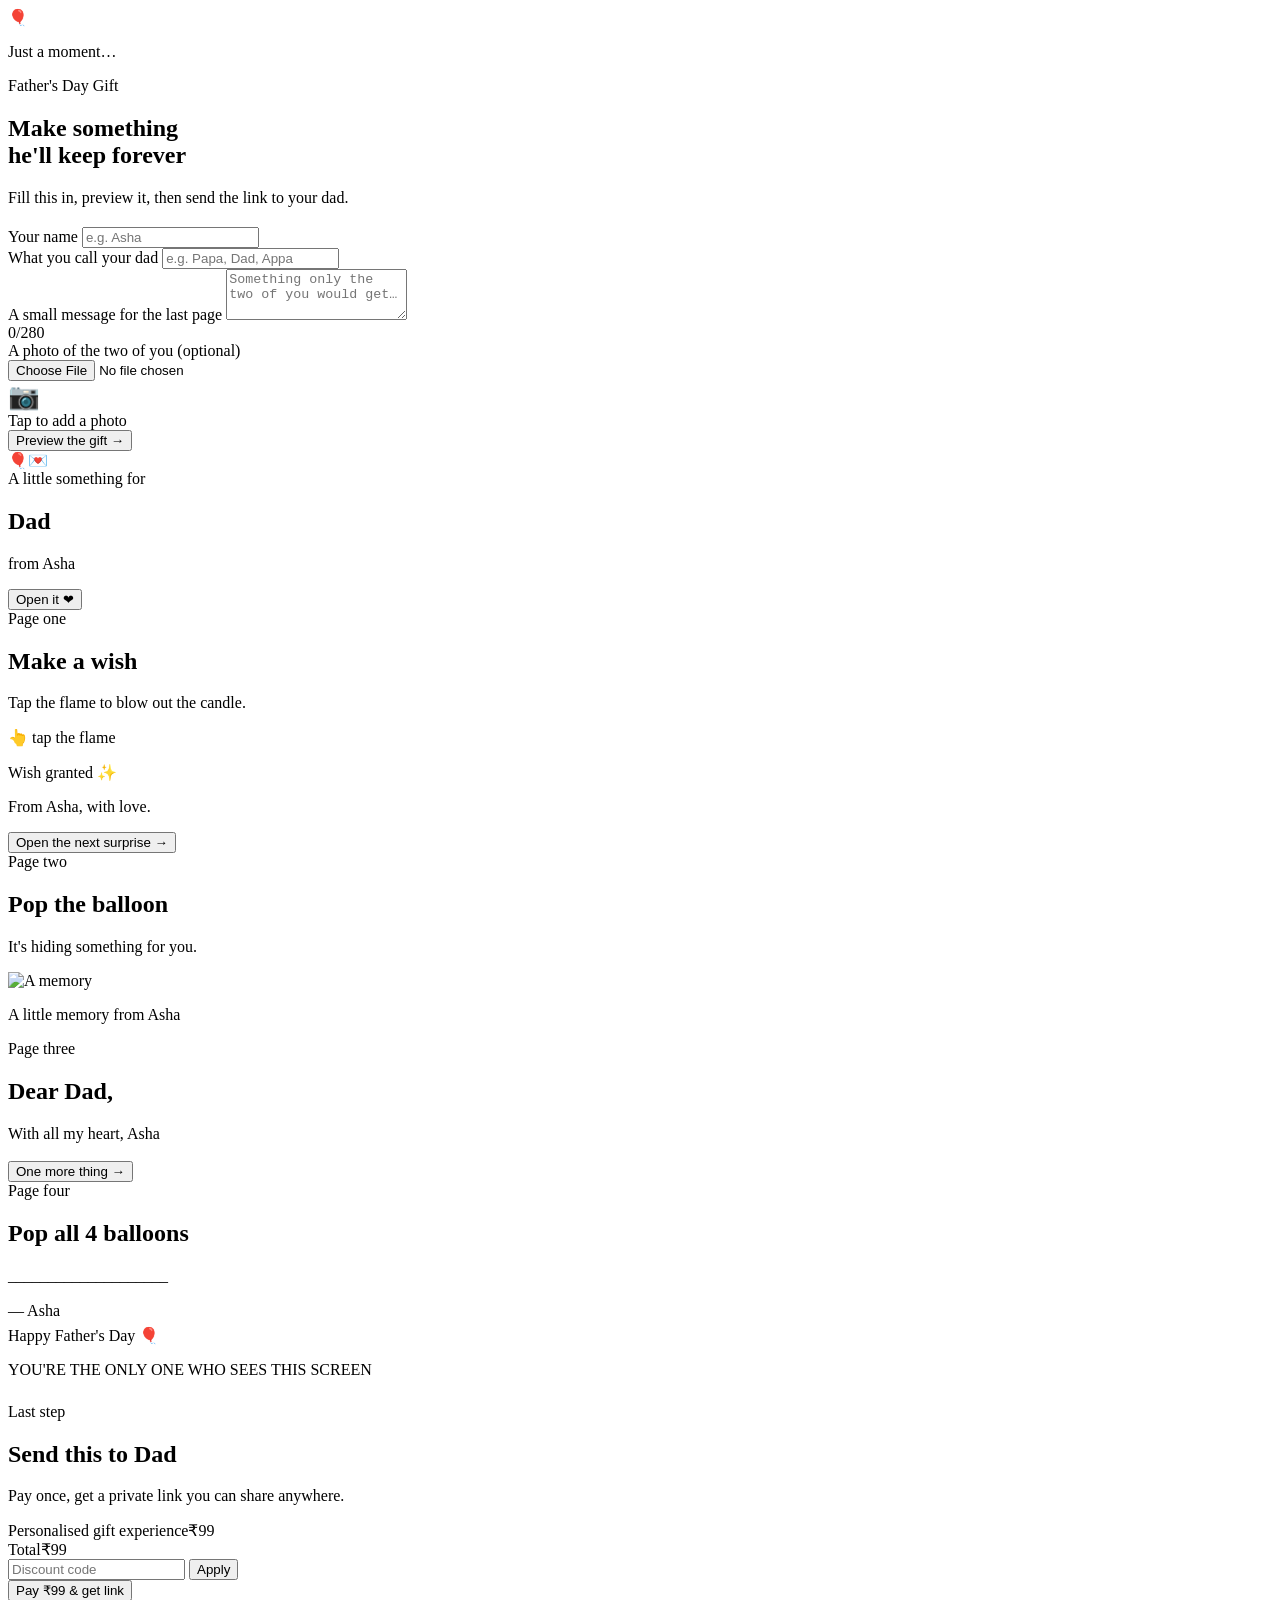
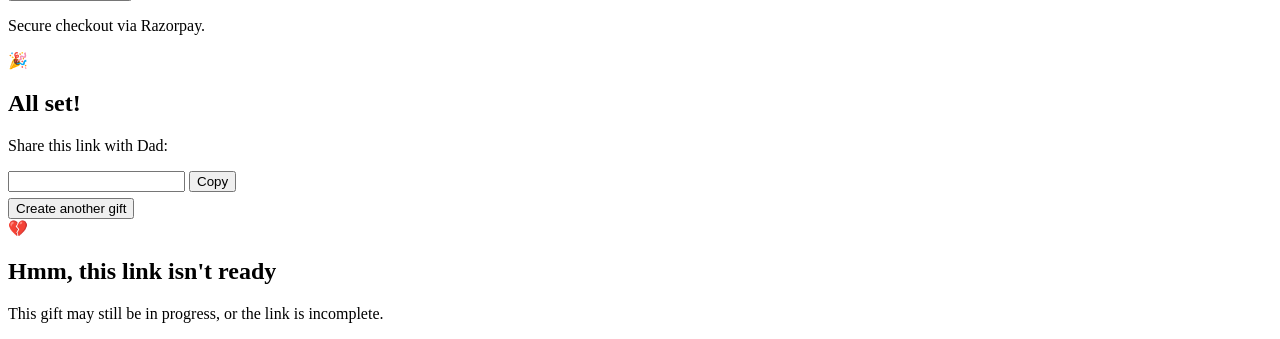
==== index.html @ 9ce72f98 "hm" ====
<!DOCTYPE html>
<html lang="en">
<head>
<meta charset="UTF-8">
<meta name="viewport" content="width=device-width, initial-scale=1.0, viewport-fit=cover">
<title>A Father's Day Gift</title>
<link rel="preconnect" href="https://fonts.googleapis.com">
<link href="https://fonts.googleapis.com/css2?family=Fraunces:opsz,wght@9..144,500;9..144,600&family=Quicksand:wght@500;600;700&family=Caveat:wght@600;700&display=swap" rel="stylesheet">
<link rel="stylesheet" href="style.css">
</head>
<body>

<div class="petal-field" id="petalField"></div>

<div class="app-shell" id="appShell">

  <!-- progress dots (hidden on form / payment / success) -->
  <div class="progress" id="progressDots" style="display:none;">
    <div class="dot" data-step="1"></div>
    <div class="dot" data-step="2"></div>
    <div class="dot" data-step="3"></div>
    <div class="dot" data-step="4"></div>
  </div>

  <!-- ============ SCREEN: loading ============ -->
  <section class="screen active" id="screen-loading">
    <div class="intro-card">
      <div class="heart">🎈</div>
      <p class="muted">Just a moment…</p>
    </div>
  </section>

  <!-- ============ SCREEN: create form (sender) ============ -->
  <section class="screen" id="screen-form">
    <div class="eyebrow">Father's Day Gift</div>
    <h1>Make something<br>he'll keep forever</h1>
    <p class="muted" style="margin-bottom:20px;">Fill this in, preview it, then send the link to your dad.</p>

    <div class="field">
      <label for="inputSender">Your name</label>
      <input type="text" id="inputSender" maxlength="40" placeholder="e.g. Asha">
    </div>

    <div class="field">
      <label for="inputDad">What you call your dad</label>
      <input type="text" id="inputDad" maxlength="40" placeholder="e.g. Papa, Dad, Appa">
    </div>

    <div class="field">
      <label for="inputMessage">A small message for the last page</label>
      <textarea id="inputMessage" rows="3" maxlength="280" placeholder="Something only the two of you would get…"></textarea>
      <div class="char-count"><span id="msgCount">0</span>/280</div>
    </div>

    <div class="field">
      <label>A photo of the two of you <span class="muted" style="font-weight:500;">(optional)</span></label>
      <div class="photo-upload" id="photoUpload">
        <input type="file" id="inputPhoto" accept="image/*">
        <div id="photoPlaceholder">
          <div style="font-size:1.6rem;">📷</div>
          <div class="hint">Tap to add a photo</div>
        </div>
        <img id="photoPreviewImg" style="display:none;">
      </div>
    </div>

    <div class="spacer"></div>
    <div id="formError" class="discount-msg err"></div>
    <button class="btn btn-primary btn-block" id="btnGoPreview">Preview the gift →</button>
  </section>

  <!-- ============ SCREEN: intro gate (preview + recipient) ============ -->
  <section class="screen" id="screen-intro">
    <div class="intro-card">
      <div class="heart">🎈💌</div>
      <div class="eyebrow">A little something for</div>
      <h1 id="introDadName">Dad</h1>
      <p class="script" id="introFromName">from Asha</p>
      <button class="btn btn-primary" id="btnOpenGift">Open it ❤</button>
    </div>
  </section>

  <!-- ============ SCREEN: page 1 — candle ============ -->
  <section class="screen" id="screen-p1">
    <div class="stage">
      <div class="eyebrow">Page one</div>
      <h2 id="p1Headline">Make a wish</h2>
      <p class="muted">Tap the flame to blow out the candle.</p>
      <div class="candle-wrap">
        <div class="smoke" id="candleSmoke"></div>
        <div class="flame" id="candleFlame"></div>
        <div class="wick"></div>
        <div class="candle-body"></div>
      </div>
      <p class="candle-tap-hint" id="candleHint">👆 tap the flame</p>
      <div class="wish-result" id="wishResult">
        <p class="script">Wish granted ✨</p>
        <p class="muted" id="wishFromLine">From Asha, with love.</p>
        <button class="btn btn-primary" id="btnToP2">Open the next surprise →</button>
      </div>
    </div>
  </section>

  <!-- ============ SCREEN: page 2 — one balloon + photo ============ -->
  <section class="screen" id="screen-p2">
    <div class="single-balloon-stage">
      <div class="eyebrow">Page two</div>
      <h2>Pop the balloon</h2>
      <p class="muted">It's hiding something for you.</p>
      <div id="p2BalloonHolder"></div>
      <div class="photo-reveal" id="p2PhotoReveal">
        <img id="p2PhotoImg" src="" alt="A memory">
      </div>
      <p class="photo-caption" id="p2Caption">A little memory from Asha</p>
      <button class="btn btn-primary" id="btnToP3" style="display:none;">Keep going →</button>
    </div>
  </section>

  <!-- ============ SCREEN: page 3 — letter ============ -->
  <section class="screen" id="screen-p3">
    <div class="eyebrow">Page three</div>
    <div class="letter-card">
      <h2 id="p3Greeting">Dear Dad,</h2>
      <p id="p3Body"></p>
      <div class="letter-signature" id="p3Signature">With all my heart, Asha</div>
    </div>
    <button class="btn btn-primary btn-block" id="btnToP4" style="margin-top:18px;">One more thing →</button>
  </section>

  <!-- ============ SCREEN: page 4 — 4 balloons + message ============ -->
  <section class="screen" id="screen-p4">
    <div class="eyebrow">Page four</div>
    <h2>Pop all 4 balloons</h2>
    <div class="word-bar" id="wordBar">
      <span class="blank">_____</span><span class="blank">_____</span><span class="blank">_____</span><span class="blank">_____</span>
    </div>
    <div class="balloon-grid" id="p4BalloonGrid"></div>
    <div class="final-message" id="p4FinalMessage">
      <p id="p4CustomText" style="font-size:1.05rem;"></p>
      <div class="letter-signature" id="p4Signature">— Asha</div>
      <p class="script" style="margin-top:6px;">Happy Father's Day 🎈</p>
    </div>
    <div class="spacer"></div>
    <button class="btn btn-primary btn-block" id="btnToPayment" style="display:none;">Continue to payment →</button>
    <button class="btn btn-ghost btn-block" id="btnReplay" style="display:none; margin-top:10px;">Replay from the start</button>
  </section>

  <!-- ============ SCREEN: payment (sender only) ============ -->
  <section class="screen" id="screen-payment">
    <div class="banner-preview">YOU'RE THE ONLY ONE WHO SEES THIS SCREEN</div>
    <div style="padding-top:24px;">
      <div class="eyebrow">Last step</div>
      <h2 id="paymentHeadline">Send this to Dad</h2>
      <p class="muted">Pay once, get a private link you can share anywhere.</p>

      <div class="summary-card">
        <div class="summary-row"><span>Personalised gift experience</span><span id="basePriceLabel">₹99</span></div>
        <div class="summary-row" id="discountSummaryRow" style="display:none;">
          <span id="discountLabel">Discount</span><span id="discountAmountLabel">−₹0</span>
        </div>
        <div class="summary-row total"><span>Total</span><span id="totalPriceLabel">₹99</span></div>

        <div class="discount-row">
          <input type="text" id="inputDiscount" placeholder="Discount code">
          <button class="btn btn-ghost" id="btnApplyDiscount">Apply</button>
        </div>
        <div class="discount-msg" id="discountMsg"></div>
      </div>

      <div id="paymentError" class="discount-msg err"></div>
      <button class="btn btn-primary btn-block" id="btnPay">Pay ₹99 &amp; get link</button>
      <p class="footer-note">Secure checkout via Razorpay.</p>
    </div>
  </section>

  <!-- ============ SCREEN: success (sender only) ============ -->
  <section class="screen" id="screen-success">
    <div class="intro-card">
      <div class="heart">🎉</div>
      <h2>All set!</h2>
      <p class="muted">Share this link with <span id="successDadName">Dad</span>:</p>
      <div class="link-box">
        <input type="text" id="giftLinkInput" readonly>
        <button class="btn btn-ghost" id="btnCopyLink">Copy</button>
      </div>
      <button class="btn btn-primary btn-block" id="btnShare" style="display:none;">Share link</button>
      <button class="btn btn-ghost" id="btnCreateAnother" style="margin-top:6px;">Create another gift</button>
    </div>
  </section>

  <!-- ============ SCREEN: error (bad/expired link) ============ -->
  <section class="screen" id="screen-error">
    <div class="intro-card">
      <div class="heart">💔</div>
      <h2>Hmm, this link isn't ready</h2>
      <p class="muted" id="errorDetail">This gift may still be in progress, or the link is incomplete.</p>
    </div>
  </section>

</div>

<script src="https://unpkg.com/@supabase/supabase-js@2/dist/umd/supabase.js"></script>
<script src="https://checkout.razorpay.com/v1/checkout.js"></script>
<script src="app.js"></script>
</body>
</html>
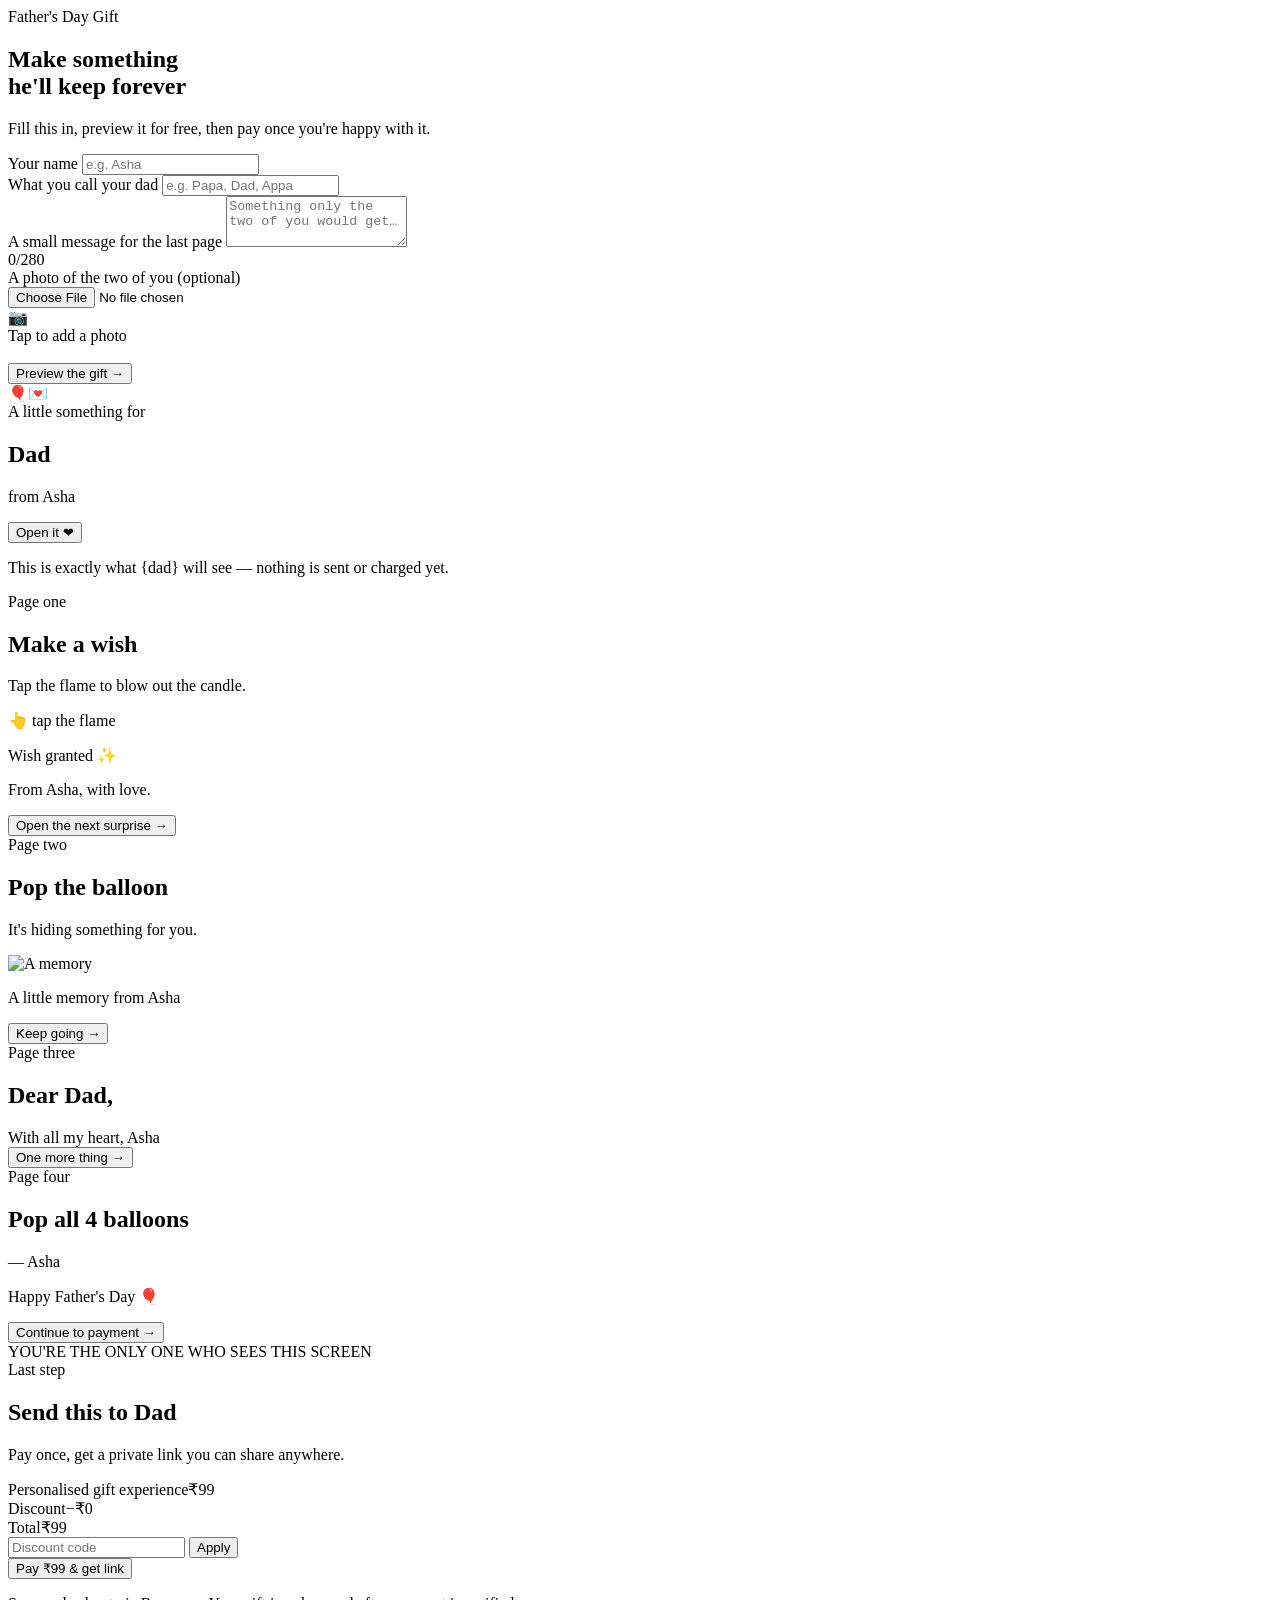
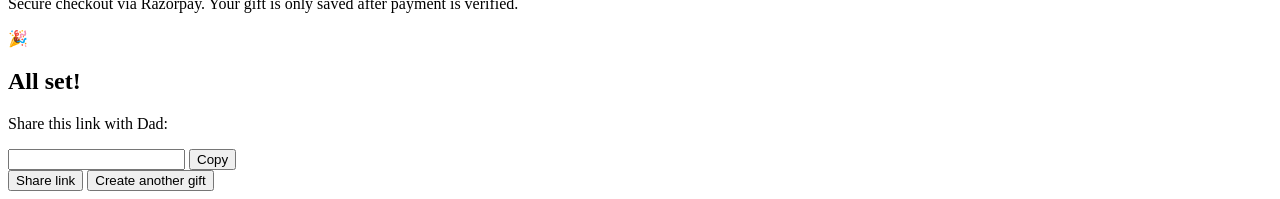
==== commit a6d5d210: "Update index.html" ====
--- a/index.html
+++ b/index.html
@@ -3,204 +3,636 @@
 <head>
 <meta charset="UTF-8">
 <meta name="viewport" content="width=device-width, initial-scale=1.0, viewport-fit=cover">
-<title>A Father's Day Gift</title>
+<title>Make a Father's Day Gift</title>
 <link rel="preconnect" href="https://fonts.googleapis.com">
 <link href="https://fonts.googleapis.com/css2?family=Fraunces:opsz,wght@9..144,500;9..144,600&family=Quicksand:wght@500;600;700&family=Caveat:wght@600;700&display=swap" rel="stylesheet">
-<link rel="stylesheet" href="style.css">
+<script src="https://cdn.tailwindcss.com"></script>
+<script>
+  tailwind.config = {
+    theme: {
+      extend: {
+        colors: {
+          cream: '#FBF3EE',
+          creamdeep: '#F3E1D8',
+          rosedeep: '#8B4452',
+          rose: '#C97B86',
+          rosesoft: '#E8B4A0',
+          sage: '#93AC82',
+          lavender: '#B6A6C9',
+          peach: '#E3A47E',
+          ink: '#4A2F35',
+          inksoft: '#8A6D71',
+          gold: '#D7A24C',
+          paper: '#FFFDFB',
+        },
+        fontFamily: {
+          display: ['Fraunces', 'Georgia', 'serif'],
+          script: ['Caveat', 'cursive'],
+          body: ['Quicksand', 'system-ui', 'sans-serif'],
+        },
+        keyframes: {
+          drift: {
+            '0%': { transform: 'translateY(-10vh) rotate(0deg)', opacity: 0 },
+            '10%': { opacity: .55 },
+            '100%': { transform: 'translateY(110vh) rotate(220deg)', opacity: 0 },
+          },
+          flicker: {
+            '0%,100%': { transform: 'translateX(-50%) scale(1) rotate(-1deg)' },
+            '30%': { transform: 'translateX(-50%) scale(1.05,.95) rotate(2deg)' },
+            '60%': { transform: 'translateX(-50%) scale(.96,1.04) rotate(-2deg)' },
+          },
+          sway: {
+            '0%,100%': { transform: 'rotate(-3deg)' },
+            '50%': { transform: 'rotate(3deg)' },
+          },
+          popburst: {
+            '0%': { transform: 'scale(1)', opacity: 1 },
+            '60%': { transform: 'scale(1.25)', opacity: 1 },
+            '100%': { transform: 'scale(1.5)', opacity: 0 },
+          },
+          smokerise: {
+            '0%': { opacity: .55, transform: 'translate(-50%,0) scale(1)' },
+            '100%': { opacity: 0, transform: 'translate(-50%,-60px) scale(2.2)' },
+          },
+          fadein: {
+            from: { opacity: 0, transform: 'translateY(8px)' },
+            to: { opacity: 1, transform: 'none' },
+          },
+        },
+        animation: {
+          drift: 'drift 12s linear infinite',
+          flicker: 'flicker 2.4s ease-in-out infinite',
+          sway: 'sway 4.2s ease-in-out infinite',
+          popburst: 'popburst .35s ease-out forwards',
+          smokerise: 'smokerise 1.6s ease-out forwards',
+          fadein: 'fadein .5s ease both',
+        },
+      },
+    },
+  };
+</script>
+<style>
+  /* the one animation Tailwind's static utilities can't parametrize per-element (random fly direction) */
+  @keyframes confettifly { to { transform: translate(var(--dx), var(--dy)) rotate(var(--rot)); opacity: 0; } }
+  .confetti-bit { animation: confettifly .7s ease-out forwards; }
+  @media (prefers-reduced-motion: reduce) {
+    .balloon-svg, .flame, .petal { animation: none !important; }
+  }
+</style>
 </head>
-<body>
-
-<div class="petal-field" id="petalField"></div>
-
-<div class="app-shell" id="appShell">
-
-  <!-- progress dots (hidden on form / payment / success) -->
-  <div class="progress" id="progressDots" style="display:none;">
-    <div class="dot" data-step="1"></div>
-    <div class="dot" data-step="2"></div>
-    <div class="dot" data-step="3"></div>
-    <div class="dot" data-step="4"></div>
+<body class="m-0 min-h-screen flex justify-center bg-gradient-to-br from-cream via-creamdeep to-rosesoft bg-fixed font-body text-ink relative overflow-x-hidden">
+
+<div id="petalField" class="fixed inset-0 pointer-events-none z-0 overflow-hidden"></div>
+
+<div class="relative z-10 w-full max-w-[460px] min-h-screen sm:min-h-0 sm:my-[4vh] sm:rounded-[28px] bg-paper shadow-[0_18px_40px_-12px_rgba(139,68,82,0.28)] flex flex-col overflow-hidden">
+
+  <!-- progress dots -->
+  <div id="progressDots" class="hidden justify-center gap-2.5 pt-[18px] pb-1">
+    <div class="dot w-2.5 h-[13px] rounded-full bg-[#E6D9D2] transition-all duration-300" data-step="1"></div>
+    <div class="dot w-2.5 h-[13px] rounded-full bg-[#E6D9D2] transition-all duration-300" data-step="2"></div>
+    <div class="dot w-2.5 h-[13px] rounded-full bg-[#E6D9D2] transition-all duration-300" data-step="3"></div>
+    <div class="dot w-2.5 h-[13px] rounded-full bg-[#E6D9D2] transition-all duration-300" data-step="4"></div>
   </div>
 
-  <!-- ============ SCREEN: loading ============ -->
-  <section class="screen active" id="screen-loading">
-    <div class="intro-card">
-      <div class="heart">🎈</div>
-      <p class="muted">Just a moment…</p>
-    </div>
-  </section>
-
-  <!-- ============ SCREEN: create form (sender) ============ -->
-  <section class="screen" id="screen-form">
-    <div class="eyebrow">Father's Day Gift</div>
-    <h1>Make something<br>he'll keep forever</h1>
-    <p class="muted" style="margin-bottom:20px;">Fill this in, preview it, then send the link to your dad.</p>
-
-    <div class="field">
-      <label for="inputSender">Your name</label>
-      <input type="text" id="inputSender" maxlength="40" placeholder="e.g. Asha">
-    </div>
-
-    <div class="field">
-      <label for="inputDad">What you call your dad</label>
-      <input type="text" id="inputDad" maxlength="40" placeholder="e.g. Papa, Dad, Appa">
-    </div>
-
-    <div class="field">
-      <label for="inputMessage">A small message for the last page</label>
-      <textarea id="inputMessage" rows="3" maxlength="280" placeholder="Something only the two of you would get…"></textarea>
-      <div class="char-count"><span id="msgCount">0</span>/280</div>
-    </div>
-
-    <div class="field">
-      <label>A photo of the two of you <span class="muted" style="font-weight:500;">(optional)</span></label>
-      <div class="photo-upload" id="photoUpload">
-        <input type="file" id="inputPhoto" accept="image/*">
+  <!-- ============ SCREEN: create form ============ -->
+  <section id="screen-form" class="screen flex flex-col flex-1 px-7 pt-8 pb-7 animate-fadein">
+    <div class="text-[0.72rem] tracking-[0.14em] uppercase text-inksoft mb-1.5">Father's Day Gift</div>
+    <h1 class="font-display text-[1.9rem] font-semibold text-rosedeep leading-tight mb-2">Make something<br>he'll keep forever</h1>
+    <p class="text-inksoft text-sm mb-5">Fill this in, preview it for free, then pay once you're happy with it.</p>
+
+    <div class="mb-4">
+      <label for="inputSender" class="block text-[0.82rem] font-bold text-rosedeep mb-1.5">Your name</label>
+      <input type="text" id="inputSender" maxlength="40" placeholder="e.g. Asha"
+        class="w-full border-[1.5px] border-[#E9D7CF] bg-cream rounded-2xl px-3.5 py-3 text-[0.96rem] text-ink focus:outline-none focus:border-rose">
+    </div>
+
+    <div class="mb-4">
+      <label for="inputDad" class="block text-[0.82rem] font-bold text-rosedeep mb-1.5">What you call your dad</label>
+      <input type="text" id="inputDad" maxlength="40" placeholder="e.g. Papa, Dad, Appa"
+        class="w-full border-[1.5px] border-[#E9D7CF] bg-cream rounded-2xl px-3.5 py-3 text-[0.96rem] text-ink focus:outline-none focus:border-rose">
+    </div>
+
+    <div class="mb-4">
+      <label for="inputMessage" class="block text-[0.82rem] font-bold text-rosedeep mb-1.5">A small message for the last page</label>
+      <textarea id="inputMessage" rows="3" maxlength="280" placeholder="Something only the two of you would get…"
+        class="w-full resize-none border-[1.5px] border-[#E9D7CF] bg-cream rounded-2xl px-3.5 py-3 text-[0.96rem] text-ink focus:outline-none focus:border-rose"></textarea>
+      <div class="text-right text-[0.74rem] text-inksoft mt-1"><span id="msgCount">0</span>/280</div>
+    </div>
+
+    <div class="mb-4">
+      <label class="block text-[0.82rem] font-bold text-rosedeep mb-1.5">A photo of the two of you <span class="text-inksoft font-medium">(optional)</span></label>
+      <div class="relative overflow-hidden border-2 border-dashed border-[#E0C7BD] rounded-2xl p-4 text-center bg-cream cursor-pointer">
+        <input type="file" id="inputPhoto" accept="image/*" class="absolute inset-0 opacity-0 cursor-pointer">
         <div id="photoPlaceholder">
-          <div style="font-size:1.6rem;">📷</div>
-          <div class="hint">Tap to add a photo</div>
+          <div class="text-2xl">📷</div>
+          <div class="text-inksoft text-sm">Tap to add a photo</div>
         </div>
-        <img id="photoPreviewImg" style="display:none;">
+        <img id="photoPreviewImg" class="hidden w-full max-h-40 object-cover rounded-xl">
       </div>
     </div>
 
-    <div class="spacer"></div>
-    <div id="formError" class="discount-msg err"></div>
-    <button class="btn btn-primary btn-block" id="btnGoPreview">Preview the gift →</button>
-  </section>
-
-  <!-- ============ SCREEN: intro gate (preview + recipient) ============ -->
-  <section class="screen" id="screen-intro">
-    <div class="intro-card">
-      <div class="heart">🎈💌</div>
-      <div class="eyebrow">A little something for</div>
-      <h1 id="introDadName">Dad</h1>
-      <p class="script" id="introFromName">from Asha</p>
-      <button class="btn btn-primary" id="btnOpenGift">Open it ❤</button>
-    </div>
+    <div class="flex-1"></div>
+    <div id="formError" class="text-[0.82rem] text-[#B33B3B] min-h-[1.2em] mb-1"></div>
+    <button id="btnGoPreview" class="w-full rounded-full px-6 py-3.5 font-bold text-[0.98rem] bg-rosedeep text-paper shadow-[0_10px_24px_-8px_rgba(139,68,82,0.55)] active:scale-[0.97] transition disabled:opacity-45 disabled:cursor-not-allowed">Preview the gift →</button>
+  </section>
+
+  <!-- ============ SCREEN: intro gate ============ -->
+  <section id="screen-intro" class="screen hidden flex-col flex-1 px-7 pt-8 pb-7 animate-fadein items-center justify-center text-center gap-4">
+    <div class="text-4xl">🎈💌</div>
+    <div class="text-[0.72rem] tracking-[0.14em] uppercase text-inksoft">A little something for</div>
+    <h1 id="introDadName" class="font-display text-[1.9rem] font-semibold text-rosedeep">Dad</h1>
+    <p id="introFromName" class="font-script text-2xl text-rosedeep">from Asha</p>
+    <button id="btnOpenGift" class="rounded-full px-6 py-3.5 font-bold bg-rosedeep text-paper shadow-[0_10px_24px_-8px_rgba(139,68,82,0.55)] active:scale-[0.97] transition">Open it ❤</button>
+    <p class="text-[0.76rem] text-inksoft mt-2">This is exactly what {dad} will see — nothing is sent or charged yet.</p>
   </section>
 
   <!-- ============ SCREEN: page 1 — candle ============ -->
-  <section class="screen" id="screen-p1">
-    <div class="stage">
-      <div class="eyebrow">Page one</div>
-      <h2 id="p1Headline">Make a wish</h2>
-      <p class="muted">Tap the flame to blow out the candle.</p>
-      <div class="candle-wrap">
-        <div class="smoke" id="candleSmoke"></div>
-        <div class="flame" id="candleFlame"></div>
-        <div class="wick"></div>
-        <div class="candle-body"></div>
-      </div>
-      <p class="candle-tap-hint" id="candleHint">👆 tap the flame</p>
-      <div class="wish-result" id="wishResult">
-        <p class="script">Wish granted ✨</p>
-        <p class="muted" id="wishFromLine">From Asha, with love.</p>
-        <button class="btn btn-primary" id="btnToP2">Open the next surprise →</button>
-      </div>
-    </div>
-  </section>
-
-  <!-- ============ SCREEN: page 2 — one balloon + photo ============ -->
-  <section class="screen" id="screen-p2">
-    <div class="single-balloon-stage">
-      <div class="eyebrow">Page two</div>
-      <h2>Pop the balloon</h2>
-      <p class="muted">It's hiding something for you.</p>
-      <div id="p2BalloonHolder"></div>
-      <div class="photo-reveal" id="p2PhotoReveal">
-        <img id="p2PhotoImg" src="" alt="A memory">
-      </div>
-      <p class="photo-caption" id="p2Caption">A little memory from Asha</p>
-      <button class="btn btn-primary" id="btnToP3" style="display:none;">Keep going →</button>
-    </div>
+  <section id="screen-p1" class="screen hidden flex-col flex-1 px-7 pt-8 pb-7 animate-fadein items-center justify-center text-center gap-5">
+    <div class="text-[0.72rem] tracking-[0.14em] uppercase text-inksoft">Page one</div>
+    <h2 id="p1Headline" class="font-display text-2xl font-semibold text-rosedeep">Make a wish</h2>
+    <p class="text-inksoft text-sm">Tap the flame to blow out the candle.</p>
+    <div class="relative w-[120px] h-[200px]">
+      <div id="candleSmoke" class="absolute bottom-[150px] left-1/2 -translate-x-1/2 w-3.5 h-[30px] rounded-full bg-gray-400/35 opacity-0 blur-[3px]"></div>
+      <div id="candleFlame" class="flame absolute bottom-[122px] left-1/2 -translate-x-1/2 w-[22px] h-[34px] rounded-[50%_50%_50%_50%/65%_65%_40%_40%] cursor-pointer animate-flicker"
+        style="background: radial-gradient(circle at 50% 70%, #FFF3C4 0%, #D7A24C 55%, #C9601F 100%);"></div>
+      <div class="absolute bottom-[110px] left-1/2 -translate-x-1/2 w-[3px] h-3.5 bg-[#5b4036] rounded-sm"></div>
+      <div class="absolute bottom-0 left-1/2 -translate-x-1/2 w-[34px] h-[110px] rounded-md shadow-[inset_-4px_0_6px_rgba(0,0,0,0.08)]"
+        style="background: linear-gradient(180deg, #E8B4A0, #C97B86);"></div>
+    </div>
+    <p id="candleHint" class="text-[0.8rem] text-inksoft">👆 tap the flame</p>
+    <div id="wishResult" class="opacity-0 translate-y-2 transition-all duration-500">
+      <p class="font-script text-2xl text-rosedeep">Wish granted ✨</p>
+      <p id="wishFromLine" class="text-inksoft text-sm mb-3">From Asha, with love.</p>
+      <button id="btnToP2" class="rounded-full px-6 py-3.5 font-bold bg-rosedeep text-paper shadow-[0_10px_24px_-8px_rgba(139,68,82,0.55)] active:scale-[0.97] transition">Open the next surprise →</button>
+    </div>
+  </section>
+
+  <!-- ============ SCREEN: page 2 — balloon + photo ============ -->
+  <section id="screen-p2" class="screen hidden flex-col flex-1 px-7 pt-8 pb-7 animate-fadein items-center justify-center text-center gap-4">
+    <div class="text-[0.72rem] tracking-[0.14em] uppercase text-inksoft">Page two</div>
+    <h2 class="font-display text-2xl font-semibold text-rosedeep">Pop the balloon</h2>
+    <p class="text-inksoft text-sm">It's hiding something for you.</p>
+    <div id="p2BalloonHolder" class="relative"></div>
+    <div id="p2PhotoReveal" class="w-[220px] h-[220px] rounded-2xl overflow-hidden bg-cream shadow-[0_14px_30px_-10px_rgba(139,68,82,0.4)] opacity-0 scale-75 transition-all duration-500">
+      <img id="p2PhotoImg" class="w-full h-full object-cover block" src="" alt="A memory">
+    </div>
+    <p id="p2Caption" class="font-script text-xl text-rosedeep opacity-0 transition-opacity duration-500 delay-200">A little memory from Asha</p>
+    <button id="btnToP3" class="hidden rounded-full px-6 py-3.5 font-bold bg-rosedeep text-paper shadow-[0_10px_24px_-8px_rgba(139,68,82,0.55)] active:scale-[0.97] transition">Keep going →</button>
   </section>
 
   <!-- ============ SCREEN: page 3 — letter ============ -->
-  <section class="screen" id="screen-p3">
-    <div class="eyebrow">Page three</div>
-    <div class="letter-card">
-      <h2 id="p3Greeting">Dear Dad,</h2>
-      <p id="p3Body"></p>
-      <div class="letter-signature" id="p3Signature">With all my heart, Asha</div>
-    </div>
-    <button class="btn btn-primary btn-block" id="btnToP4" style="margin-top:18px;">One more thing →</button>
-  </section>
-
-  <!-- ============ SCREEN: page 4 — 4 balloons + message ============ -->
-  <section class="screen" id="screen-p4">
-    <div class="eyebrow">Page four</div>
-    <h2>Pop all 4 balloons</h2>
-    <div class="word-bar" id="wordBar">
-      <span class="blank">_____</span><span class="blank">_____</span><span class="blank">_____</span><span class="blank">_____</span>
-    </div>
-    <div class="balloon-grid" id="p4BalloonGrid"></div>
-    <div class="final-message" id="p4FinalMessage">
-      <p id="p4CustomText" style="font-size:1.05rem;"></p>
-      <div class="letter-signature" id="p4Signature">— Asha</div>
-      <p class="script" style="margin-top:6px;">Happy Father's Day 🎈</p>
-    </div>
-    <div class="spacer"></div>
-    <button class="btn btn-primary btn-block" id="btnToPayment" style="display:none;">Continue to payment →</button>
-    <button class="btn btn-ghost btn-block" id="btnReplay" style="display:none; margin-top:10px;">Replay from the start</button>
-  </section>
-
-  <!-- ============ SCREEN: payment (sender only) ============ -->
-  <section class="screen" id="screen-payment">
-    <div class="banner-preview">YOU'RE THE ONLY ONE WHO SEES THIS SCREEN</div>
-    <div style="padding-top:24px;">
-      <div class="eyebrow">Last step</div>
-      <h2 id="paymentHeadline">Send this to Dad</h2>
-      <p class="muted">Pay once, get a private link you can share anywhere.</p>
-
-      <div class="summary-card">
-        <div class="summary-row"><span>Personalised gift experience</span><span id="basePriceLabel">₹99</span></div>
-        <div class="summary-row" id="discountSummaryRow" style="display:none;">
+  <section id="screen-p3" class="screen hidden flex-col flex-1 px-7 pt-8 pb-7 animate-fadein">
+    <div class="text-[0.72rem] tracking-[0.14em] uppercase text-inksoft mb-2">Page three</div>
+    <div class="bg-cream rounded-2xl p-6 flex-1 flex flex-col justify-center shadow-[inset_0_0_0_1px_#EFDCD2]">
+      <h2 id="p3Greeting" class="font-display text-2xl font-semibold text-rosedeep">Dear Dad,</h2>
+      <p id="p3Body" class="leading-relaxed"></p>
+      <div id="p3Signature" class="mt-4 font-script text-2xl text-rosedeep">With all my heart, Asha</div>
+    </div>
+    <button id="btnToP4" class="w-full mt-4 rounded-full px-6 py-3.5 font-bold bg-rosedeep text-paper shadow-[0_10px_24px_-8px_rgba(139,68,82,0.55)] active:scale-[0.97] transition">One more thing →</button>
+  </section>
+
+  <!-- ============ SCREEN: page 4 — 4 balloons ============ -->
+  <section id="screen-p4" class="screen hidden flex-col flex-1 px-7 pt-8 pb-7 animate-fadein">
+    <div class="text-[0.72rem] tracking-[0.14em] uppercase text-inksoft mb-2">Page four</div>
+    <h2 class="font-display text-2xl font-semibold text-rosedeep mb-2">Pop all 4 balloons</h2>
+    <div id="wordBar" class="flex justify-center gap-2.5 flex-wrap font-script text-2xl text-rosedeep min-h-[40px] mb-2"></div>
+    <div id="p4BalloonGrid" class="grid grid-cols-2 gap-4 justify-center my-3"></div>
+    <div id="p4FinalMessage" class="bg-cream rounded-2xl p-5 text-center opacity-0 translate-y-2.5 transition-all duration-500 mt-1.5">
+      <p id="p4CustomText" class="text-[1.05rem]"></p>
+      <div id="p4Signature" class="mt-1.5 font-script text-2xl text-rosedeep">— Asha</div>
+      <p class="font-script text-xl text-rosedeep mt-1.5">Happy Father's Day 🎈</p>
+    </div>
+    <div class="flex-1"></div>
+    <button id="btnToPayment" class="hidden w-full rounded-full px-6 py-3.5 font-bold bg-rosedeep text-paper shadow-[0_10px_24px_-8px_rgba(139,68,82,0.55)] active:scale-[0.97] transition">Continue to payment →</button>
+  </section>
+
+  <!-- ============ SCREEN: payment ============ -->
+  <section id="screen-payment" class="screen hidden flex-col flex-1 animate-fadein">
+    <div class="bg-rosedeep text-paper text-center text-[0.78rem] font-bold tracking-wide py-2">YOU'RE THE ONLY ONE WHO SEES THIS SCREEN</div>
+    <div class="px-7 pt-6 pb-7 flex flex-col flex-1">
+      <div class="text-[0.72rem] tracking-[0.14em] uppercase text-inksoft mb-1.5">Last step</div>
+      <h2 id="paymentHeadline" class="font-display text-2xl font-semibold text-rosedeep mb-1.5">Send this to Dad</h2>
+      <p class="text-inksoft text-sm mb-4">Pay once, get a private link you can share anywhere.</p>
+
+      <div class="bg-cream rounded-2xl p-4.5 p-[18px] mb-4">
+        <div class="flex justify-between text-[0.95rem] py-1.5"><span>Personalised gift experience</span><span id="basePriceLabel">₹99</span></div>
+        <div id="discountSummaryRow" class="hidden justify-between text-[0.95rem] py-1.5">
           <span id="discountLabel">Discount</span><span id="discountAmountLabel">−₹0</span>
         </div>
-        <div class="summary-row total"><span>Total</span><span id="totalPriceLabel">₹99</span></div>
-
-        <div class="discount-row">
-          <input type="text" id="inputDiscount" placeholder="Discount code">
-          <button class="btn btn-ghost" id="btnApplyDiscount">Apply</button>
+        <div class="flex justify-between font-bold text-rosedeep border-t border-dashed border-[#E0C7BD] mt-1.5 pt-2.5">
+          <span>Total</span><span id="totalPriceLabel">₹99</span>
         </div>
-        <div class="discount-msg" id="discountMsg"></div>
+
+        <div class="flex gap-2 mt-3.5">
+          <input type="text" id="inputDiscount" placeholder="Discount code"
+            class="flex-1 border-[1.5px] border-[#E9D7CF] rounded-2xl px-3 py-2.5 bg-paper focus:outline-none focus:border-rose">
+          <button id="btnApplyDiscount" class="rounded-full px-5 py-2.5 font-bold text-rosedeep border-[1.5px] border-rosesoft active:scale-[0.97] transition">Apply</button>
+        </div>
+        <div id="discountMsg" class="text-[0.82rem] mt-1.5 min-h-[1.2em]"></div>
       </div>
 
-      <div id="paymentError" class="discount-msg err"></div>
-      <button class="btn btn-primary btn-block" id="btnPay">Pay ₹99 &amp; get link</button>
-      <p class="footer-note">Secure checkout via Razorpay.</p>
-    </div>
-  </section>
-
-  <!-- ============ SCREEN: success (sender only) ============ -->
-  <section class="screen" id="screen-success">
-    <div class="intro-card">
-      <div class="heart">🎉</div>
-      <h2>All set!</h2>
-      <p class="muted">Share this link with <span id="successDadName">Dad</span>:</p>
-      <div class="link-box">
-        <input type="text" id="giftLinkInput" readonly>
-        <button class="btn btn-ghost" id="btnCopyLink">Copy</button>
-      </div>
-      <button class="btn btn-primary btn-block" id="btnShare" style="display:none;">Share link</button>
-      <button class="btn btn-ghost" id="btnCreateAnother" style="margin-top:6px;">Create another gift</button>
-    </div>
-  </section>
-
-  <!-- ============ SCREEN: error (bad/expired link) ============ -->
-  <section class="screen" id="screen-error">
-    <div class="intro-card">
-      <div class="heart">💔</div>
-      <h2>Hmm, this link isn't ready</h2>
-      <p class="muted" id="errorDetail">This gift may still be in progress, or the link is incomplete.</p>
-    </div>
+      <div id="paymentError" class="text-[0.82rem] text-[#B33B3B] min-h-[1.2em] mb-1"></div>
+      <button id="btnPay" class="w-full rounded-full px-6 py-3.5 font-bold bg-rosedeep text-paper shadow-[0_10px_24px_-8px_rgba(139,68,82,0.55)] active:scale-[0.97] transition disabled:opacity-45 disabled:cursor-not-allowed">Pay ₹99 &amp; get link</button>
+      <p class="text-center text-[0.76rem] text-inksoft mt-3">Secure checkout via Razorpay. Your gift is only saved after payment is verified.</p>
+    </div>
+  </section>
+
+  <!-- ============ SCREEN: success ============ -->
+  <section id="screen-success" class="screen hidden flex-col flex-1 px-7 pt-8 pb-7 animate-fadein items-center justify-center text-center gap-2">
+    <div class="text-4xl">🎉</div>
+    <h2 class="font-display text-2xl font-semibold text-rosedeep">All set!</h2>
+    <p class="text-inksoft text-sm">Share this link with <span id="successDadName">Dad</span>:</p>
+    <div class="flex items-center gap-2 bg-cream rounded-2xl px-3 py-2.5 my-3 w-full">
+      <input type="text" id="giftLinkInput" readonly class="flex-1 border-none bg-transparent text-[0.85rem] text-ink focus:outline-none">
+      <button id="btnCopyLink" class="rounded-full px-4 py-2 font-bold text-rosedeep border-[1.5px] border-rosesoft active:scale-[0.97] transition shrink-0">Copy</button>
+    </div>
+    <button id="btnShare" class="hidden w-full rounded-full px-6 py-3.5 font-bold bg-rosedeep text-paper shadow-[0_10px_24px_-8px_rgba(139,68,82,0.55)] active:scale-[0.97] transition">Share link</button>
+    <button id="btnCreateAnother" class="rounded-full px-6 py-3 font-bold text-rosedeep border-[1.5px] border-rosesoft active:scale-[0.97] transition mt-1.5">Create another gift</button>
   </section>
 
 </div>
 
 <script src="https://unpkg.com/@supabase/supabase-js@2/dist/umd/supabase.js"></script>
 <script src="https://checkout.razorpay.com/v1/checkout.js"></script>
-<script src="app.js"></script>
+<script>
+/* ===================================================================
+   Father's Day Gift — sender app
+   Nothing touches the database until payment is verified server-side.
+   The Supabase anon key used here can only ever SELECT (see setup.sql);
+   all writes happen inside the "checkout" Edge Function with the
+   service-role key, after it has verified the Razorpay signature itself.
+=================================================================== */
+const SUPABASE_URL = "https://iliakhaufgpjjtwamisn.supabase.co";
+const SUPABASE_ANON_KEY = "eyJhbGciOiJIUzI1NiIsInR5cCI6IkpXVCJ9.eyJpc3MiOiJzdXBhYmFzZSIsInJlZiI6ImlsaWFraGF1Zmdwamp0d2FtaXNuIiwicm9sZSI6ImFub24iLCJpYXQiOjE3ODA4NTU0NTMsImV4cCI6MjA5NjQzMTQ1M30.nim8jt-cUhb3IIWjnd0FC3NF6xS_gg8RelBBJG1bIno";
+const BASE_PRICE_RUPEES = 99;
+
+const sb = window.supabase.createClient(SUPABASE_URL, SUPABASE_ANON_KEY);
+const $ = (id) => document.getElementById(id);
+
+const state = {
+  senderName: "", dadName: "", customMessage: "",
+  photoDataUrl: null,
+  finalAmount: BASE_PRICE_RUPEES,
+  discountCode: null,
+};
+
+// ---------- screen plumbing ----------
+function showScreen(id) {
+  document.querySelectorAll(".screen").forEach((s) => s.classList.add("hidden"));
+  const el = $(id);
+  el.classList.remove("hidden");
+  el.classList.add("flex");
+  $("progressDots").classList.toggle("flex", ["screen-p1","screen-p2","screen-p3","screen-p4"].includes(id));
+  $("progressDots").classList.toggle("hidden", !["screen-p1","screen-p2","screen-p3","screen-p4"].includes(id));
+}
+function setProgress(step) {
+  document.querySelectorAll(".progress, #progressDots .dot").forEach((dot) => {
+    const s = Number(dot.dataset.step);
+    dot.classList.toggle("bg-rose", s < step);
+    dot.classList.toggle("scale-110", s < step);
+    dot.classList.toggle("bg-rosedeep", s === step);
+    dot.classList.toggle("scale-125", s === step);
+  });
+}
+
+function spawnPetals() {
+  const field = $("petalField");
+  const colors = ["#E8B4A0", "#C97B86", "#B6A6C9"];
+  for (let i = 0; i < 14; i++) {
+    const p = document.createElement("div");
+    p.className = "petal absolute w-2 h-2 rounded-[50%_0_50%_50%] opacity-50 animate-drift";
+    p.style.left = Math.random() * 100 + "vw";
+    p.style.background = colors[i % colors.length];
+    p.style.animationDelay = Math.random() * 14 + "s";
+    p.style.animationDuration = 10 + Math.random() * 10 + "s";
+    field.appendChild(p);
+  }
+}
+
+function confettiBurst(originEl, colors) {
+  const rect = originEl.getBoundingClientRect();
+  const host = document.createElement("div");
+  host.className = "fixed inset-0 pointer-events-none z-[999]";
+  document.body.appendChild(host);
+  for (let i = 0; i < 14; i++) {
+    const bit = document.createElement("div");
+    bit.className = "confetti-bit fixed w-1.5 h-1.5 rounded-sm";
+    const angle = Math.random() * Math.PI * 2;
+    const dist = 40 + Math.random() * 60;
+    bit.style.setProperty("--dx", Math.cos(angle) * dist + "px");
+    bit.style.setProperty("--dy", Math.sin(angle) * dist + "px");
+    bit.style.setProperty("--rot", Math.random() * 360 + "deg");
+    bit.style.background = colors[i % colors.length];
+    bit.style.left = rect.left + rect.width / 2 + "px";
+    bit.style.top = rect.top + rect.height / 2 + "px";
+    host.appendChild(bit);
+  }
+  setTimeout(() => host.remove(), 800);
+}
+
+// ---------- balloons ----------
+function balloonSvgMarkup(color) {
+  return `
+  <svg class="balloon-svg animate-sway" width="100" height="160" viewBox="0 0 100 160" xmlns="http://www.w3.org/2000/svg" style="transform-origin:top center;">
+    <ellipse cx="50" cy="58" rx="42" ry="50" fill="${color}"/>
+    <ellipse cx="36" cy="38" rx="12" ry="16" fill="#ffffff" opacity="0.25"/>
+    <polygon points="44,104 56,104 50,116" fill="${color}"/>
+    <path d="M50 116 C 60 130, 40 140, 50 160" stroke="#C9B8AE" stroke-width="2" fill="none"/>
+  </svg>`;
+}
+function makeBalloon(containerEl, color) {
+  const wrap = document.createElement("div");
+  wrap.className = "balloon-wrap relative cursor-pointer";
+  wrap.style.webkitTapHighlightColor = "transparent";
+  wrap.innerHTML = balloonSvgMarkup(color);
+  containerEl.appendChild(wrap);
+  return wrap;
+}
+function popBalloon(wrap, color, onDone) {
+  if (wrap.dataset.popped) return;
+  wrap.dataset.popped = "1";
+  wrap.querySelector(".balloon-svg").classList.remove("animate-sway");
+  wrap.querySelector(".balloon-svg").classList.add("animate-popburst");
+  confettiBurst(wrap, [color, "#ffffff"]);
+  setTimeout(() => { wrap.style.visibility = "hidden"; onDone && onDone(); }, 320);
+}
+
+// ---------- copy ----------
+function letterBody(dadName, senderName) {
+  return `Thank you for the quiet sacrifices, the steady hands, and the lessons you never made a big deal of. Every ride to nowhere in particular, every time you simply stayed — it shaped who I am today. ${senderName} just wanted you to know, today and always, how loved and appreciated you are, ${dadName}.`;
+}
+
+function populateContent() {
+  const { dadName, senderName, customMessage, photoDataUrl } = state;
+  $("introDadName").textContent = dadName;
+  $("introFromName").textContent = "from " + senderName;
+  $("p1Headline").textContent = "Make a wish, " + dadName;
+  $("wishFromLine").textContent = "From " + senderName + ", with love.";
+  $("p2Caption").textContent = "A little memory from " + senderName;
+  $("p2PhotoImg").src = photoDataUrl || "";
+  $("p3Greeting").textContent = "Dear " + dadName + ",";
+  $("p3Body").textContent = letterBody(dadName, senderName);
+  $("p3Signature").textContent = "With all my heart, " + senderName;
+  $("p4CustomText").textContent = customMessage;
+  $("p4Signature").textContent = "— " + senderName;
+  $("paymentHeadline").textContent = "Send this to " + dadName;
+  $("successDadName").textContent = dadName;
+}
+
+// ---------- page resets ----------
+function resetPage1() {
+  $("candleFlame").classList.remove("opacity-0","scale-0");
+  $("candleFlame").classList.add("animate-flicker");
+  $("candleSmoke").classList.remove("opacity-55");
+  $("wishResult").classList.add("opacity-0","translate-y-2");
+  $("wishResult").classList.remove("opacity-100","translate-y-0");
+  $("candleHint").style.display = "block";
+}
+function resetPage2() {
+  $("p2BalloonHolder").innerHTML = "";
+  $("p2PhotoReveal").classList.remove("opacity-100","scale-100");
+  $("p2PhotoReveal").classList.add("opacity-0","scale-75");
+  $("p2Caption").classList.remove("opacity-100");
+  $("btnToP3").classList.add("hidden");
+  const balloon = makeBalloon($("p2BalloonHolder"), "#E8B4A0");
+  balloon.addEventListener("click", () => {
+    popBalloon(balloon, "#E8B4A0", () => {
+      $("p2PhotoReveal").classList.add("opacity-100","scale-100");
+      $("p2PhotoReveal").classList.remove("opacity-0","scale-75");
+      $("p2Caption").classList.add("opacity-100");
+      $("btnToP3").classList.remove("hidden");
+    });
+  });
+}
+const PAGE4_WORDS = ["You", "are", "my", "hero"];
+const PAGE4_COLORS = ["#93AC82", "#B6A6C9", "#C97B86", "#E3A47E"];
+function resetPage4() {
+  $("p4BalloonGrid").innerHTML = "";
+  $("p4FinalMessage").classList.remove("opacity-100","translate-y-0");
+  $("p4FinalMessage").classList.add("opacity-0","translate-y-2.5");
+  $("btnToPayment").classList.add("hidden");
+  const wordBar = $("wordBar");
+  wordBar.innerHTML = PAGE4_WORDS.map(() => '<span class="text-[#D8C3BB]">_____</span>').join("");
+  let poppedCount = 0;
+  PAGE4_WORDS.forEach((word, i) => {
+    const balloon = makeBalloon($("p4BalloonGrid"), PAGE4_COLORS[i]);
+    balloon.classList.add("justify-self-center");
+    balloon.addEventListener("click", () => {
+      popBalloon(balloon, PAGE4_COLORS[i], () => {
+        const slot = wordBar.children[i];
+        slot.textContent = word;
+        slot.classList.remove("text-[#D8C3BB]");
+        poppedCount++;
+        if (poppedCount === PAGE4_WORDS.length) {
+          $("p4FinalMessage").classList.add("opacity-100","translate-y-0");
+          $("btnToPayment").classList.remove("hidden");
+        }
+      });
+    });
+  });
+}
+function resetAllPages() { resetPage1(); resetPage2(); resetPage4(); }
+
+// ---------- navigation ----------
+$("candleFlame").addEventListener("click", () => {
+  if ($("candleFlame").classList.contains("opacity-0")) return;
+  $("candleFlame").classList.remove("animate-flicker");
+  $("candleFlame").classList.add("opacity-0","scale-0");
+  $("candleSmoke").classList.add("opacity-55");
+  $("candleHint").style.display = "none";
+  setTimeout(() => { $("wishResult").classList.remove("opacity-0","translate-y-2"); $("wishResult").classList.add("opacity-100","translate-y-0"); }, 350);
+});
+$("btnToP2").addEventListener("click", () => { showScreen("screen-p2"); setProgress(2); });
+$("btnToP3").addEventListener("click", () => { showScreen("screen-p3"); setProgress(3); });
+$("btnToP4").addEventListener("click", () => { showScreen("screen-p4"); setProgress(4); });
+$("btnOpenGift").addEventListener("click", () => { showScreen("screen-p1"); setProgress(1); });
+$("btnToPayment").addEventListener("click", () => { showScreen("screen-payment"); });
+
+// ---------- form: compress photo, validate, go straight to preview (no DB writes) ----------
+function compressImage(file, maxDim = 1000, quality = 0.82) {
+  return new Promise((resolve, reject) => {
+    const reader = new FileReader();
+    reader.onload = () => {
+      const img = new Image();
+      img.onload = () => {
+        let { width, height } = img;
+        if (width > height && width > maxDim) { height = Math.round(height * maxDim / width); width = maxDim; }
+        else if (height > maxDim) { width = Math.round(width * maxDim / height); height = maxDim; }
+        const canvas = document.createElement("canvas");
+        canvas.width = width; canvas.height = height;
+        canvas.getContext("2d").drawImage(img, 0, 0, width, height);
+        resolve(canvas.toDataURL("image/jpeg", quality));
+      };
+      img.onerror = reject;
+      img.src = reader.result;
+    };
+    reader.onerror = reject;
+    reader.readAsDataURL(file);
+  });
+}
+
+$("inputMessage").addEventListener("input", (e) => { $("msgCount").textContent = e.target.value.length; });
+
+$("inputPhoto").addEventListener("change", async (e) => {
+  const file = e.target.files[0];
+  if (!file) return;
+  try {
+    const dataUrl = await compressImage(file);
+    state.photoDataUrl = dataUrl;
+    $("photoPreviewImg").src = dataUrl;
+    $("photoPreviewImg").classList.remove("hidden");
+    $("photoPlaceholder").style.display = "none";
+  } catch {
+    $("formError").textContent = "Couldn't read that photo — try a different file.";
+  }
+});
+
+$("btnGoPreview").addEventListener("click", () => {
+  const sender = $("inputSender").value.trim();
+  const dad = $("inputDad").value.trim();
+  const message = $("inputMessage").value.trim();
+  const errEl = $("formError");
+  errEl.textContent = "";
+  if (!sender || !dad || !message) {
+    errEl.textContent = "Please fill in your name, dad's name, and a short message.";
+    return;
+  }
+  state.senderName = sender;
+  state.dadName = dad;
+  state.customMessage = message;
+  populateContent();
+  resetAllPages();
+  showScreen("screen-intro");
+});
+
+// ---------- discount preview (read-only; server re-checks before charging anything) ----------
+function updatePayButton() {
+  $("btnPay").textContent = state.finalAmount === 0 ? "Claim your free gift →" : "Pay ₹" + state.finalAmount + " & get link";
+}
+$("btnApplyDiscount").addEventListener("click", async () => {
+  const codeInput = $("inputDiscount").value.trim().toUpperCase();
+  const msgEl = $("discountMsg");
+  msgEl.className = "text-[0.82rem] mt-1.5 min-h-[1.2em]";
+  msgEl.textContent = "";
+  if (!codeInput) return;
+  try {
+    const { data, error } = await sb.from("discount_codes").select("*").eq("code", codeInput).eq("active", true).maybeSingle();
+    if (error) throw error;
+    if (!data) {
+      msgEl.classList.add("text-[#B33B3B]");
+      msgEl.textContent = "That code isn't valid or has expired.";
+      $("discountSummaryRow").classList.add("hidden"); $("discountSummaryRow").classList.remove("flex");
+      state.discountCode = null; state.finalAmount = BASE_PRICE_RUPEES;
+      $("totalPriceLabel").textContent = "₹" + BASE_PRICE_RUPEES;
+      updatePayButton();
+      return;
+    }
+    const discountAmt = Math.round(BASE_PRICE_RUPEES * data.percent_off / 100);
+    const finalAmount = Math.max(BASE_PRICE_RUPEES - discountAmt, 0);
+    state.discountCode = data.code; state.finalAmount = finalAmount;
+    $("discountSummaryRow").classList.remove("hidden"); $("discountSummaryRow").classList.add("flex");
+    $("discountLabel").textContent = `Discount (${data.code})`;
+    $("discountAmountLabel").textContent = "−₹" + discountAmt;
+    $("totalPriceLabel").textContent = finalAmount === 0 ? "FREE 🎉" : "₹" + finalAmount;
+    updatePayButton();
+    msgEl.classList.add("text-[#4F7A3D]");
+    msgEl.textContent = finalAmount === 0 ? "Applied! This one's on the house 🎉" : `Applied! ${data.percent_off}% off. The final price is always re-checked when you pay.`;
+  } catch (err) {
+    console.error(err);
+    msgEl.classList.add("text-[#B33B3B]");
+    msgEl.textContent = "Couldn't check that code right now.";
+  }
+});
+
+// ---------- payment: everything that matters happens inside the Edge Function ----------
+function giftPayload() {
+  return { sender_name: state.senderName, dad_name: state.dadName, custom_message: state.customMessage, photo_base64: state.photoDataUrl };
+}
+
+async function callCheckout(body) {
+  const { data, error } = await sb.functions.invoke("checkout", { body });
+  if (error) throw new Error(error.message || "Could not reach the payment service.");
+  if (data && data.error) throw new Error(data.error);
+  return data;
+}
+
+function finish(giftId) {
+  const link = `${location.origin}${location.pathname.replace(/index\.html$/, "")}view.html?gift=${giftId}`;
+  $("giftLinkInput").value = link;
+  if (navigator.share) $("btnShare").classList.remove("hidden");
+  showScreen("screen-success");
+}
+
+$("btnPay").addEventListener("click", async () => {
+  const errEl = $("paymentError");
+  const btn = $("btnPay");
+  errEl.textContent = "";
+  btn.disabled = true;
+  btn.textContent = "Setting things up…";
+  try {
+    const order = await callCheckout({ action: "create_order", discount_code: state.discountCode });
+
+    if (order.free) {
+      const result = await callCheckout({ action: "claim_free", discount_code: state.discountCode, gift: giftPayload() });
+      finish(result.gift_id);
+      btn.disabled = false; updatePayButton();
+      return;
+    }
+
+    if (!window.Razorpay) throw new Error("Payment couldn't load. Check your connection and try again.");
+
+    const rzp = new Razorpay({
+      key: order.key_id,
+      order_id: order.order_id,
+      amount: order.amount,
+      currency: "INR",
+      name: "A Father's Day Gift",
+      description: "For " + state.dadName,
+      theme: { color: "#8B4452" },
+      handler: async (response) => {
+        try {
+          const result = await callCheckout({
+            action: "verify_and_save",
+            razorpay_order_id: response.razorpay_order_id,
+            razorpay_payment_id: response.razorpay_payment_id,
+            razorpay_signature: response.razorpay_signature,
+            discount_code: state.discountCode,
+            gift: giftPayload(),
+          });
+          finish(result.gift_id);
+        } catch (err) {
+          errEl.textContent = "Payment succeeded but saving your gift failed (" + err.message + "). Keep this payment ID for support: " + response.razorpay_payment_id;
+        } finally {
+          btn.disabled = false; updatePayButton();
+        }
+      },
+      modal: { ondismiss: () => { btn.disabled = false; updatePayButton(); } },
+    });
+    rzp.open();
+  } catch (err) {
+    console.error(err);
+    errEl.textContent = err.message || "Something went wrong.";
+    btn.disabled = false; updatePayButton();
+  }
+});
+
+$("btnCopyLink").addEventListener("click", async () => {
+  const input = $("giftLinkInput");
+  input.select();
+  try {
+    await navigator.clipboard.writeText(input.value);
+    $("btnCopyLink").textContent = "Copied!";
+    setTimeout(() => ($("btnCopyLink").textContent = "Copy"), 1500);
+  } catch {}
+});
+$("btnShare").addEventListener("click", () => {
+  navigator.share({ title: "A Father's Day gift", text: "I made you something for Father's Day 💛", url: $("giftLinkInput").value }).catch(() => {});
+});
+$("btnCreateAnother").addEventListener("click", () => location.reload());
+
+// ---------- init ----------
+spawnPetals();
+showScreen("screen-form");
+</script>
 </body>
-</html>+</html>
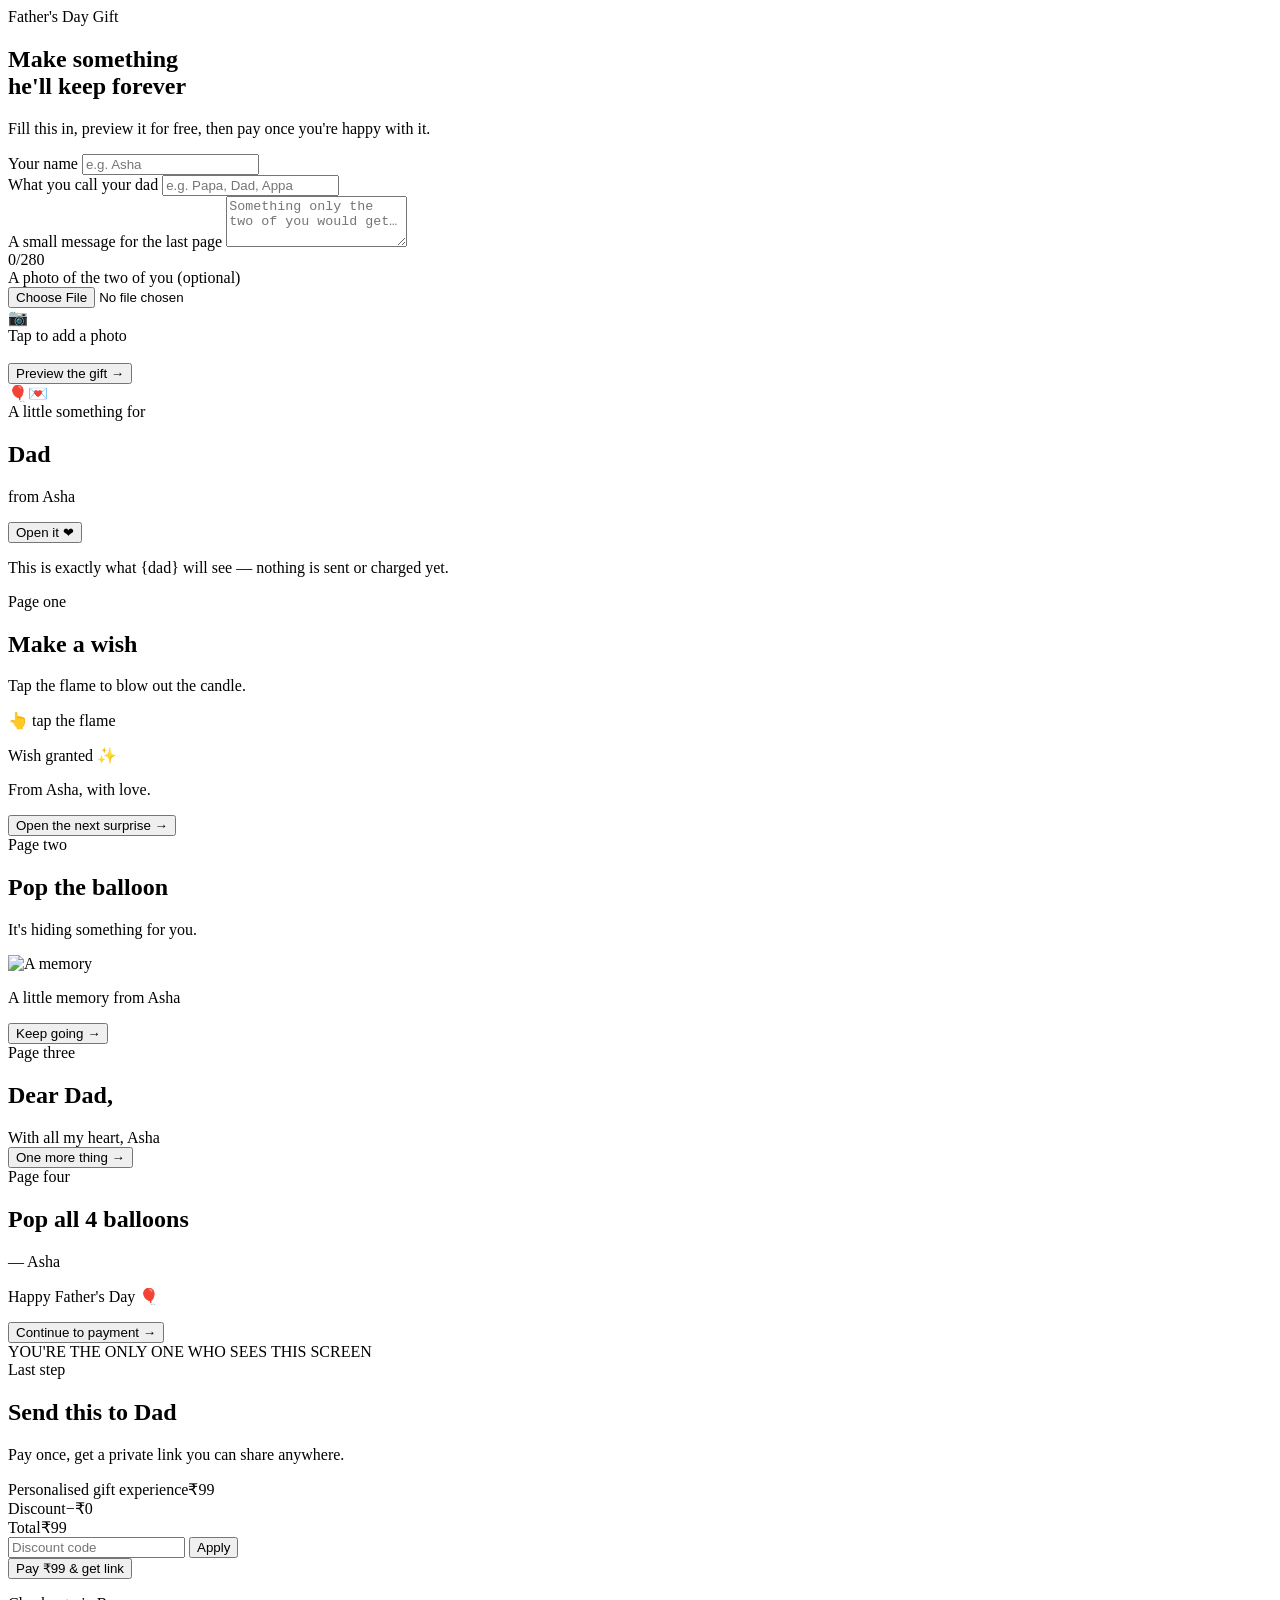
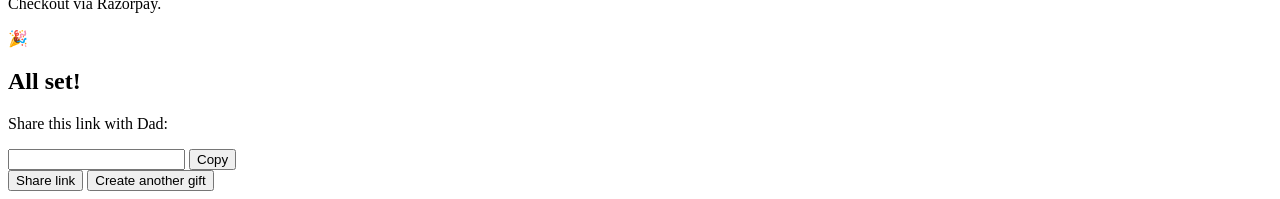
==== commit 597cf2cf: "Update index.html" ====
--- a/index.html
+++ b/index.html
@@ -233,7 +233,7 @@
 
       <div id="paymentError" class="text-[0.82rem] text-[#B33B3B] min-h-[1.2em] mb-1"></div>
       <button id="btnPay" class="w-full rounded-full px-6 py-3.5 font-bold bg-rosedeep text-paper shadow-[0_10px_24px_-8px_rgba(139,68,82,0.55)] active:scale-[0.97] transition disabled:opacity-45 disabled:cursor-not-allowed">Pay ₹99 &amp; get link</button>
-      <p class="text-center text-[0.76rem] text-inksoft mt-3">Secure checkout via Razorpay. Your gift is only saved after payment is verified.</p>
+      <p class="text-center text-[0.76rem] text-inksoft mt-3">Checkout via Razorpay.</p>
     </div>
   </section>
 
@@ -257,21 +257,31 @@
 <script>
 /* ===================================================================
    Father's Day Gift — sender app
-   Nothing touches the database until payment is verified server-side.
-   The Supabase anon key used here can only ever SELECT (see setup.sql);
-   all writes happen inside the "checkout" Edge Function with the
-   service-role key, after it has verified the Razorpay signature itself.
+   CLIENT-ONLY FLOW: the browser uploads photos straight to Storage and
+   writes/updates the gift row directly using the anon key. "paid" is
+   set client-side once Razorpay's handler fires — there is no server
+   that verifies a signature or an order. That means anyone who copies
+   the anon key out of this page's source (it's already public) and a
+   gift id could PATCH paid=true themselves without ever paying. Fine
+   for a low-stakes personal project; swap back to the Edge-Function
+   flow if you want that closed.
+   RLS on `gifts` (and the storage bucket) must allow anon insert +
+   update for this to work — see the updated setup.sql.
 =================================================================== */
 const SUPABASE_URL = "https://iliakhaufgpjjtwamisn.supabase.co";
 const SUPABASE_ANON_KEY = "eyJhbGciOiJIUzI1NiIsInR5cCI6IkpXVCJ9.eyJpc3MiOiJzdXBhYmFzZSIsInJlZiI6ImlsaWFraGF1Zmdwamp0d2FtaXNuIiwicm9sZSI6ImFub24iLCJpYXQiOjE3ODA4NTU0NTMsImV4cCI6MjA5NjQzMTQ1M30.nim8jt-cUhb3IIWjnd0FC3NF6xS_gg8RelBBJG1bIno";
+// Razorpay PUBLISHABLE key id (starts rzp_live_ or rzp_test_) — this one is
+// meant to be public, it's not the secret. Get it from Razorpay Dashboard → Settings → API Keys.
+const RAZORPAY_KEY_ID = "rzp_live_Sz9gct8RO5E1jB";
 const BASE_PRICE_RUPEES = 99;
+const PHOTO_BUCKET = "gift-photos";
 
 const sb = window.supabase.createClient(SUPABASE_URL, SUPABASE_ANON_KEY);
 const $ = (id) => document.getElementById(id);
 
 const state = {
   senderName: "", dadName: "", customMessage: "",
-  photoDataUrl: null,
+  photoUrl: null,
   finalAmount: BASE_PRICE_RUPEES,
   discountCode: null,
 };
@@ -363,13 +373,13 @@
 }
 
 function populateContent() {
-  const { dadName, senderName, customMessage, photoDataUrl } = state;
+  const { dadName, senderName, customMessage, photoUrl } = state;
   $("introDadName").textContent = dadName;
   $("introFromName").textContent = "from " + senderName;
   $("p1Headline").textContent = "Make a wish, " + dadName;
   $("wishFromLine").textContent = "From " + senderName + ", with love.";
   $("p2Caption").textContent = "A little memory from " + senderName;
-  $("p2PhotoImg").src = photoDataUrl || "";
+  $("p2PhotoImg").src = photoUrl || "";
   $("p3Greeting").textContent = "Dear " + dadName + ",";
   $("p3Body").textContent = letterBody(dadName, senderName);
   $("p3Signature").textContent = "With all my heart, " + senderName;
@@ -473,17 +483,37 @@
 
 $("inputMessage").addEventListener("input", (e) => { $("msgCount").textContent = e.target.value.length; });
 
+async function uploadPhotoToStorage(dataUrl) {
+  const res = await fetch(dataUrl);
+  const blob = await res.blob();
+  const fileName = `gift-${Date.now()}-${Math.random().toString(36).slice(2)}.jpg`;
+  const { error } = await sb.storage.from(PHOTO_BUCKET).upload(fileName, blob, {
+    contentType: "image/jpeg",
+    upsert: true,
+  });
+  if (error) throw error;
+  const { data } = sb.storage.from(PHOTO_BUCKET).getPublicUrl(fileName);
+  return data.publicUrl;
+}
+
 $("inputPhoto").addEventListener("change", async (e) => {
   const file = e.target.files[0];
   if (!file) return;
+  const placeholder = $("photoPlaceholder");
+  const placeholderHTML = placeholder.innerHTML;
+  $("formError").textContent = "";
   try {
+    placeholder.innerHTML = '<div class="text-2xl">⏳</div><div class="text-inksoft text-sm">Uploading…</div>';
     const dataUrl = await compressImage(file);
-    state.photoDataUrl = dataUrl;
-    $("photoPreviewImg").src = dataUrl;
+    const publicUrl = await uploadPhotoToStorage(dataUrl);
+    state.photoUrl = publicUrl;
+    $("photoPreviewImg").src = publicUrl;
     $("photoPreviewImg").classList.remove("hidden");
-    $("photoPlaceholder").style.display = "none";
-  } catch {
-    $("formError").textContent = "Couldn't read that photo — try a different file.";
+    placeholder.style.display = "none";
+  } catch (err) {
+    console.error(err);
+    placeholder.innerHTML = placeholderHTML;
+    $("formError").textContent = "Couldn't upload that photo — try a different file.";
   }
 });
 
@@ -544,16 +574,16 @@
   }
 });
 
-// ---------- payment: everything that matters happens inside the Edge Function ----------
-function giftPayload() {
-  return { sender_name: state.senderName, dad_name: state.dadName, custom_message: state.customMessage, photo_base64: state.photoDataUrl };
-}
-
-async function callCheckout(body) {
-  const { data, error } = await sb.functions.invoke("checkout", { body });
-  if (error) throw new Error(error.message || "Could not reach the payment service.");
-  if (data && data.error) throw new Error(data.error);
-  return data;
+// ---------- payment: client writes directly to Supabase, no Edge Function ----------
+function giftRow() {
+  return {
+    id: crypto.randomUUID(),
+    sender_name: state.senderName,
+    dad_name: state.dadName,
+    custom_message: state.customMessage,
+    photo_url: state.photoUrl,
+    paid: false,
+  };
 }
 
 function finish(giftId) {
@@ -569,37 +599,46 @@
   errEl.textContent = "";
   btn.disabled = true;
   btn.textContent = "Setting things up…";
+
   try {
-    const order = await callCheckout({ action: "create_order", discount_code: state.discountCode });
-
-    if (order.free) {
-      const result = await callCheckout({ action: "claim_free", discount_code: state.discountCode, gift: giftPayload() });
-      finish(result.gift_id);
+    const row = giftRow();
+    const { data: inserted, error: insertErr } = await sb.from("gifts").insert(row).select().single();
+    if (insertErr) throw new Error(insertErr.message || "Couldn't save your gift.");
+    const giftId = inserted.id;
+
+    // Free via 100%-off discount code — skip Razorpay entirely
+    if (state.finalAmount === 0) {
+      const { error: updateErr } = await sb.from("gifts")
+        .update({ paid: true, amount_paid: 0, discount_code: state.discountCode })
+        .eq("id", giftId);
+      if (updateErr) throw new Error(updateErr.message || "Couldn't finalize your free gift.");
+      finish(giftId);
       btn.disabled = false; updatePayButton();
       return;
     }
 
     if (!window.Razorpay) throw new Error("Payment couldn't load. Check your connection and try again.");
+    if (RAZORPAY_KEY_ID.startsWith("PASTE_")) throw new Error("Razorpay key id isn't set up yet.");
 
     const rzp = new Razorpay({
-      key: order.key_id,
-      order_id: order.order_id,
-      amount: order.amount,
+      key: RAZORPAY_KEY_ID,
+      amount: state.finalAmount * 100, // paise
       currency: "INR",
       name: "A Father's Day Gift",
       description: "For " + state.dadName,
       theme: { color: "#8B4452" },
       handler: async (response) => {
         try {
-          const result = await callCheckout({
-            action: "verify_and_save",
-            razorpay_order_id: response.razorpay_order_id,
-            razorpay_payment_id: response.razorpay_payment_id,
-            razorpay_signature: response.razorpay_signature,
-            discount_code: state.discountCode,
-            gift: giftPayload(),
-          });
-          finish(result.gift_id);
+          const { error: updateErr } = await sb.from("gifts")
+            .update({
+              paid: true,
+              amount_paid: state.finalAmount,
+              discount_code: state.discountCode,
+              razorpay_payment_id: response.razorpay_payment_id,
+            })
+            .eq("id", giftId);
+          if (updateErr) throw new Error(updateErr.message || "Couldn't save your gift after payment.");
+          finish(giftId);
         } catch (err) {
           errEl.textContent = "Payment succeeded but saving your gift failed (" + err.message + "). Keep this payment ID for support: " + response.razorpay_payment_id;
         } finally {
@@ -607,6 +646,10 @@
         }
       },
       modal: { ondismiss: () => { btn.disabled = false; updatePayButton(); } },
+    });
+    rzp.on("payment.failed", (response) => {
+      errEl.textContent = "Payment failed: " + (response.error && response.error.description ? response.error.description : "please try again.");
+      btn.disabled = false; updatePayButton();
     });
     rzp.open();
   } catch (err) {
